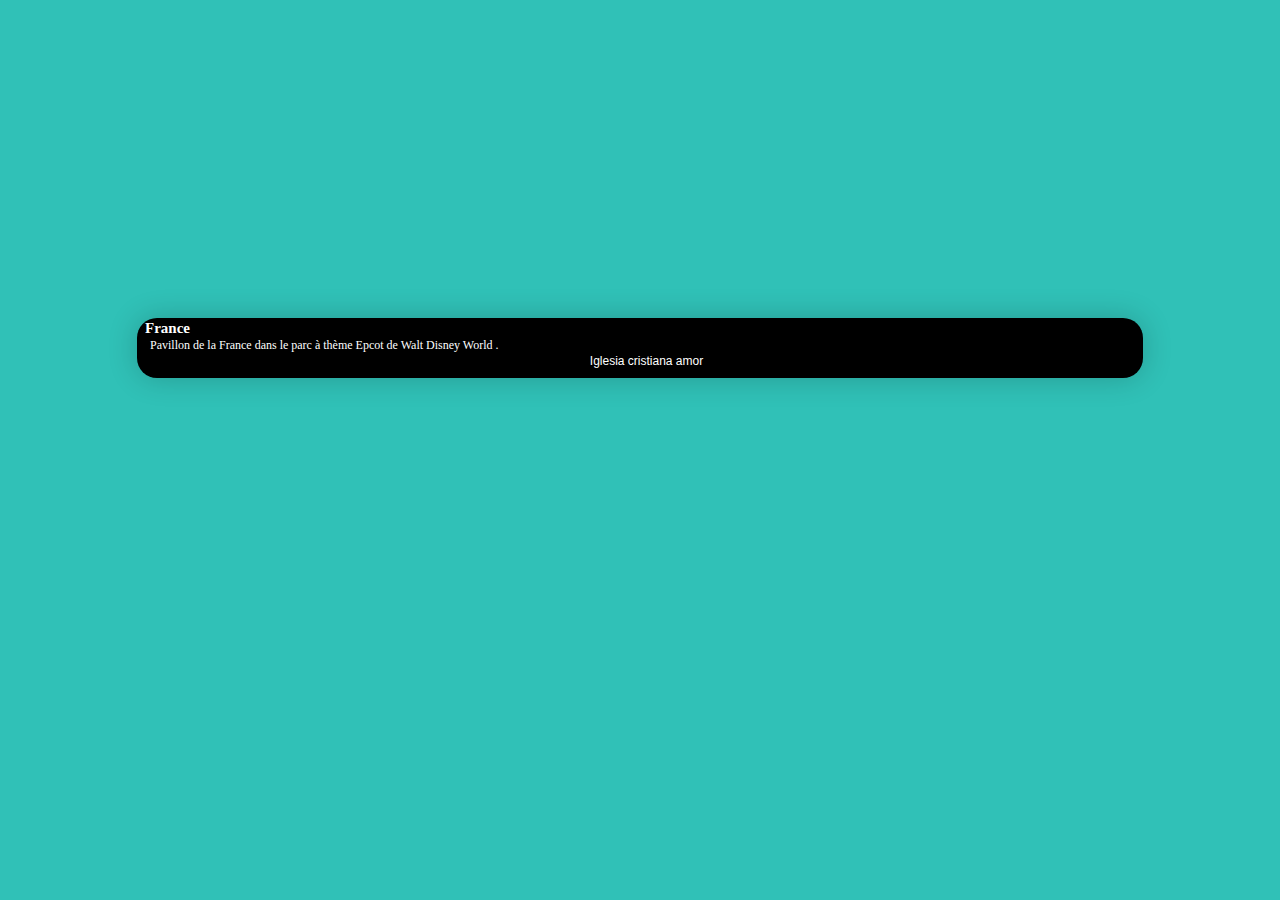
==== index.html @ 04d95896 "Se agrega el proyecto" ====
<!DOCTYPE html>
<html lang="en">
<head>
    <meta charset="UTF-8">
    <meta name="viewport" content="width=device-width, initial-scale=1.0">
    <title>La biblia</title>
     <link href="main.css" rel="stylesheet">
</head>
<body>
  <header>
   <!--h1>Palabra</h1-->
  </header>
  <main>
   <div class="cards">
            <div class="card card1">
                <div class="content">
                    <img id="imgC" src="https://themysteriousworld.com/wp-content/uploads/2014/06/Louvre.jpg" alt="">
                 </div>
                 <div class="text">
                    <h2>France</h2>
                    <p id="versi">
                    Pavillon de la France dans le parc à thème Epcot de Walt Disney World .
                   </p>
                   <p class="marc"> Iglesia cristiana amor</p>
                </div>

            </div>
            </div>
  </main>
  <footer>
    <!--b id="shh"> Mangoman</b-->
  </footer>
 </body>
</html>
---- main.css ----
* {
    margin:0;
    padding:0;
    box-sizing:border-box;
    
}
body{
    height:100vh;
    background:rgb(48, 193, 183);
    display:grid;
    place-items:center center;
}
main{
    height: 80%;
    width: 80%;
}
.content img{
    display:block ;
    Width:100%;  
    border-radius:20px 20px 0 0;
  
     
}
.card{
    height:100%;
    padding-bottom:10px;
    padding-top:20;
}
.cards{
    display:grid;
    grid-template-columns:repeat(auto-fit,minmax(300px,1fr));
    padding:9px;
    grid-gap:20px;
    
}
.card{
    background-color:#000;
    border-radius:20px;
    box-shadow:0 0 30px rgba(0,0,0,0.20);
    
}
.content{
    position:relative ;
   clip-path:polygon(0 0,100% 0,100% 85%,0 100%);   
     
}
.text h2{
    color:white;
    font-size:15px;
    padding-left:8px;
    Padding-top:2px;
}
.text p{
    color:white;
    font-size:12px;
    padding-left:13px;
    Padding-top:1px;
  }

.marc{
    padding-top: 10px;
    color: gray;
    font-size:12px;
    font-family: 'Gill Sans', sans-serif;
    text-align: center;
}

/* .shh{
    color:rgb(18, 99, 93);
    font-size:8px;
    padding-left:13px;
    Padding-top:1px;
    text-align: right;
    }
     */
.content::after{
    content:'';
    height:100%;
    width:100%;
    position:absolute;
    top:0;
    left:0;
    border-radius:20px 20px 0 0;
    
}
.card1>.content::after{
  background-image:linear-gradient(70deg,
 #ffff8a8c,rgba(3,169,244,0));
  }
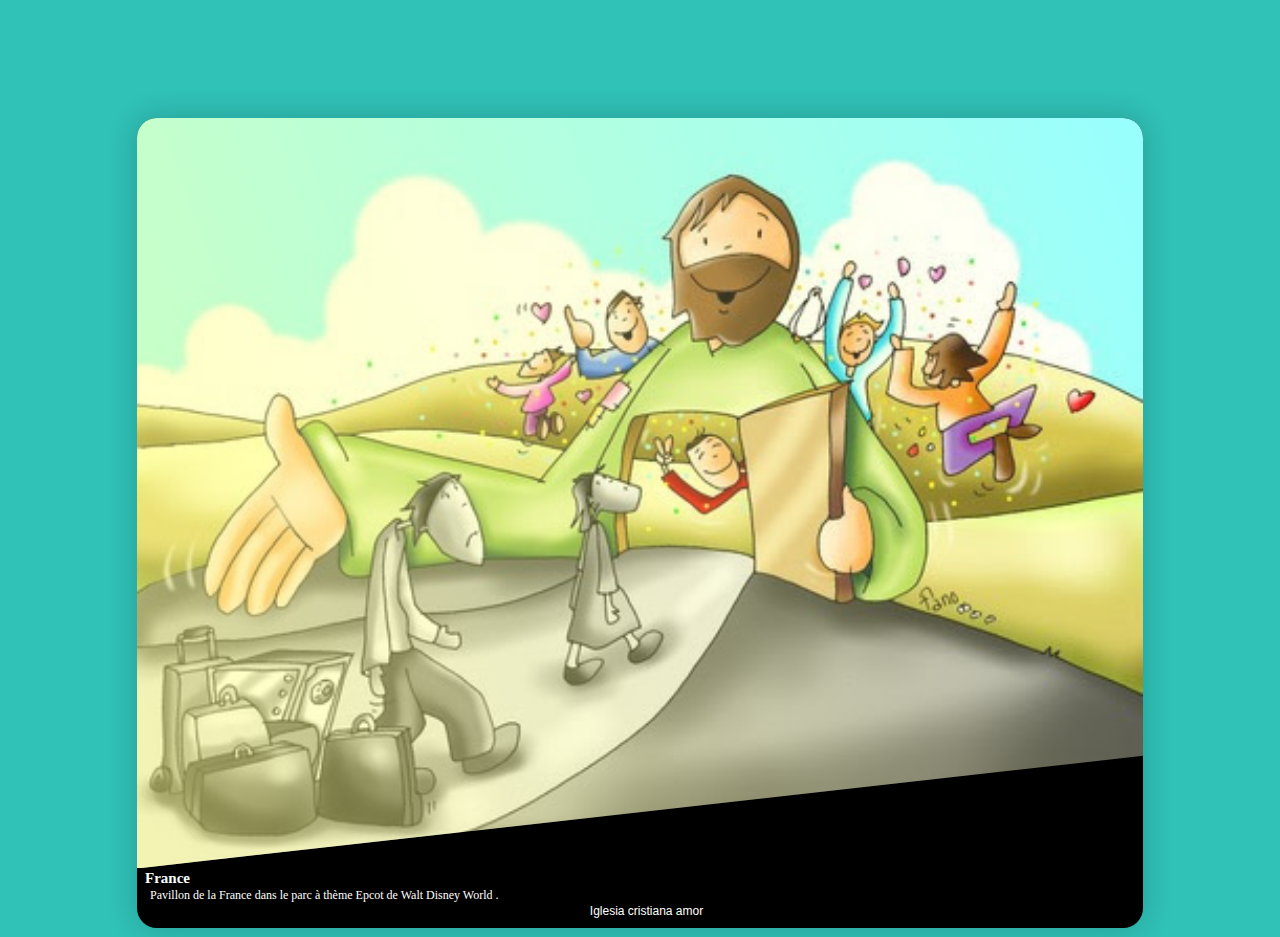
==== commit 2e0fbe2f: "modifico la imagen" ====
--- a/index.html
+++ b/index.html
@@ -14,12 +14,12 @@
    <div class="cards">
             <div class="card card1">
                 <div class="content">
-                    <img id="imgC" src="https://themysteriousworld.com/wp-content/uploads/2014/06/Louvre.jpg" alt="">
+                    <img id="imgC" src="corazon abierto para acogernos.jpg" alt="">
                  </div>
                  <div class="text">
                     <h2>France</h2>
                     <p id="versi">
-                    Pavillon de la France dans le parc à thème Epcot de Walt Disney World .
+                    Pavillon de la France dans le parc à thème Epcot de Walt Disney World .
                    </p>
                    <p class="marc"> Iglesia cristiana amor</p>
                 </div>
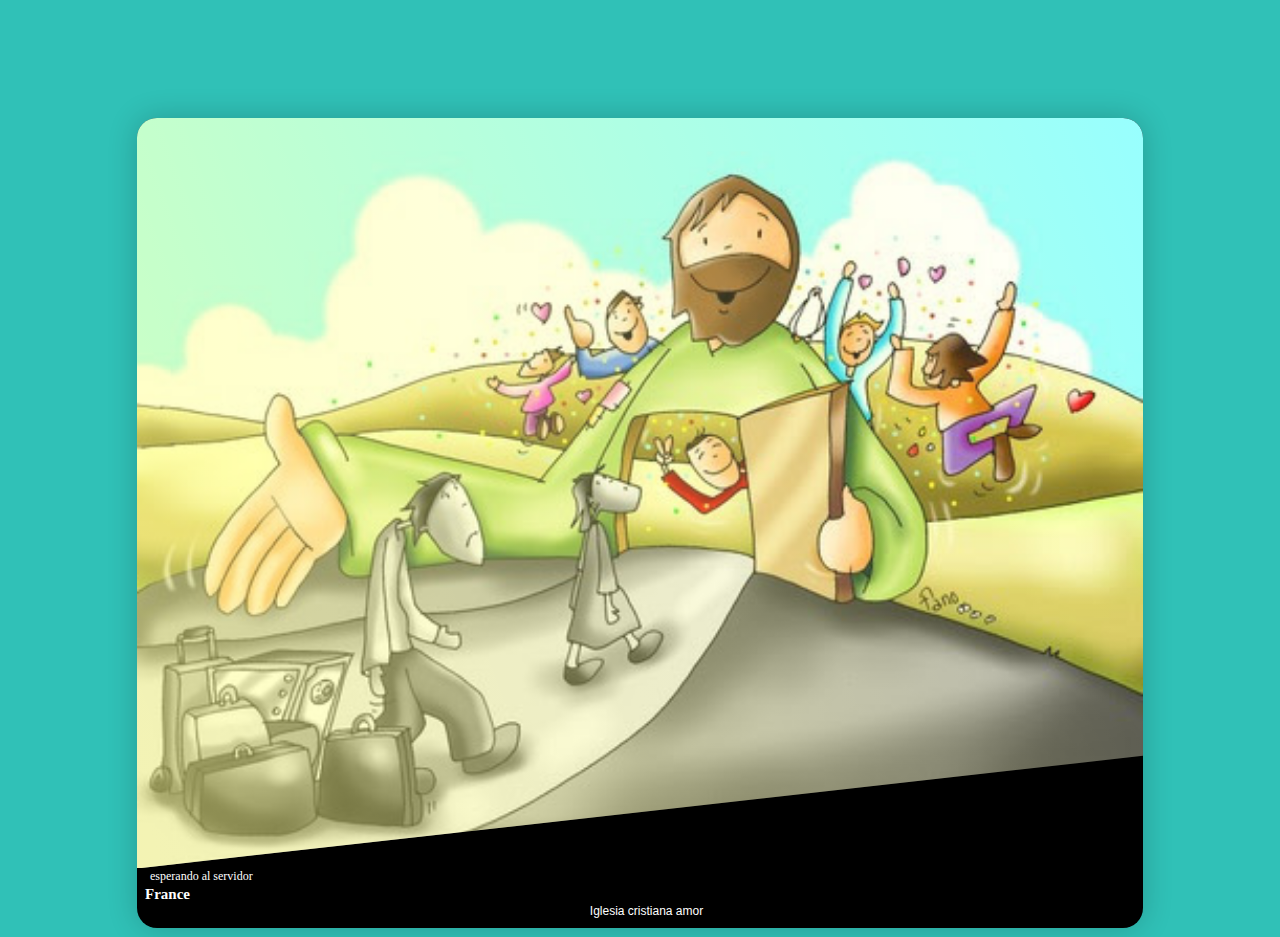
==== commit 2cd6f9c8: "agrege js" ====
--- a/index.html
+++ b/index.html
@@ -5,6 +5,7 @@
     <meta name="viewport" content="width=device-width, initial-scale=1.0">
     <title>La biblia</title>
      <link href="main.css" rel="stylesheet">
+     <script src="main.js"></script>
 </head>
 <body>
   <header>
@@ -17,10 +18,10 @@
                     <img id="imgC" src="corazon abierto para acogernos.jpg" alt="">
                  </div>
                  <div class="text">
-                    <h2>France</h2>
                     <p id="versi">
-                    Pavillon de la France dans le parc à thème Epcot de Walt Disney World .
+                    esperando al servidor
                    </p>
+                   <h2 id="cita">France</h2>
                    <p class="marc"> Iglesia cristiana amor</p>
                 </div>
 
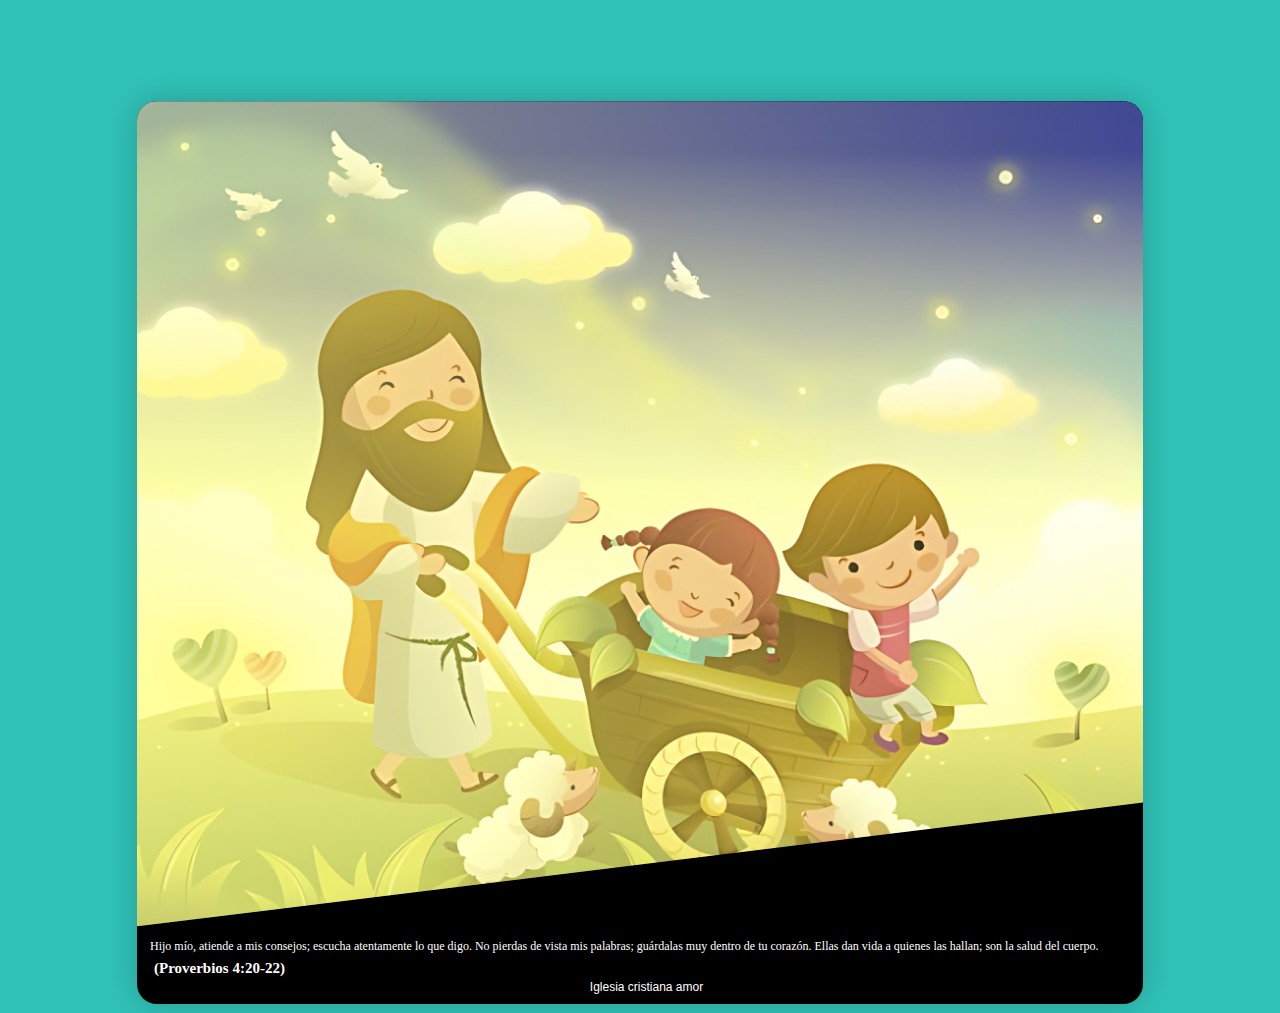
==== commit 8a002987: "se añadieron imagemes" ====
--- a/index.html
+++ b/index.html
@@ -1,11 +1,10 @@
-<!DOCTYPE html>
+  <!DOCTYPE html>
 <html lang="en">
 <head>
     <meta charset="UTF-8">
     <meta name="viewport" content="width=device-width, initial-scale=1.0">
     <title>La biblia</title>
      <link href="main.css" rel="stylesheet">
-     <script src="main.js"></script>
 </head>
 <body>
   <header>
@@ -15,8 +14,10 @@
    <div class="cards">
             <div class="card card1">
                 <div class="content">
-                    <img id="imgC" src="corazon abierto para acogernos.jpg" alt="">
+                    <img id="imagen" src="1.jpg" alt="imagen">
+                        
                  </div>
+
                  <div class="text">
                     <p id="versi">
                     esperando al servidor
@@ -31,5 +32,6 @@
   <footer>
     <!--b id="shh"> Mangoman</b-->
   </footer>
+  <script src="main.js"></script>
  </body>
 </html>--- a/main.css
+++ b/main.css
@@ -51,6 +51,12 @@
     padding-left:8px;
     Padding-top:2px;
 }
+#versi{
+    margin-top: 12px;
+}
+#cita{
+    padding: 6px 0px 2px 17px;
+}
 .text p{
     color:white;
     font-size:12px;
